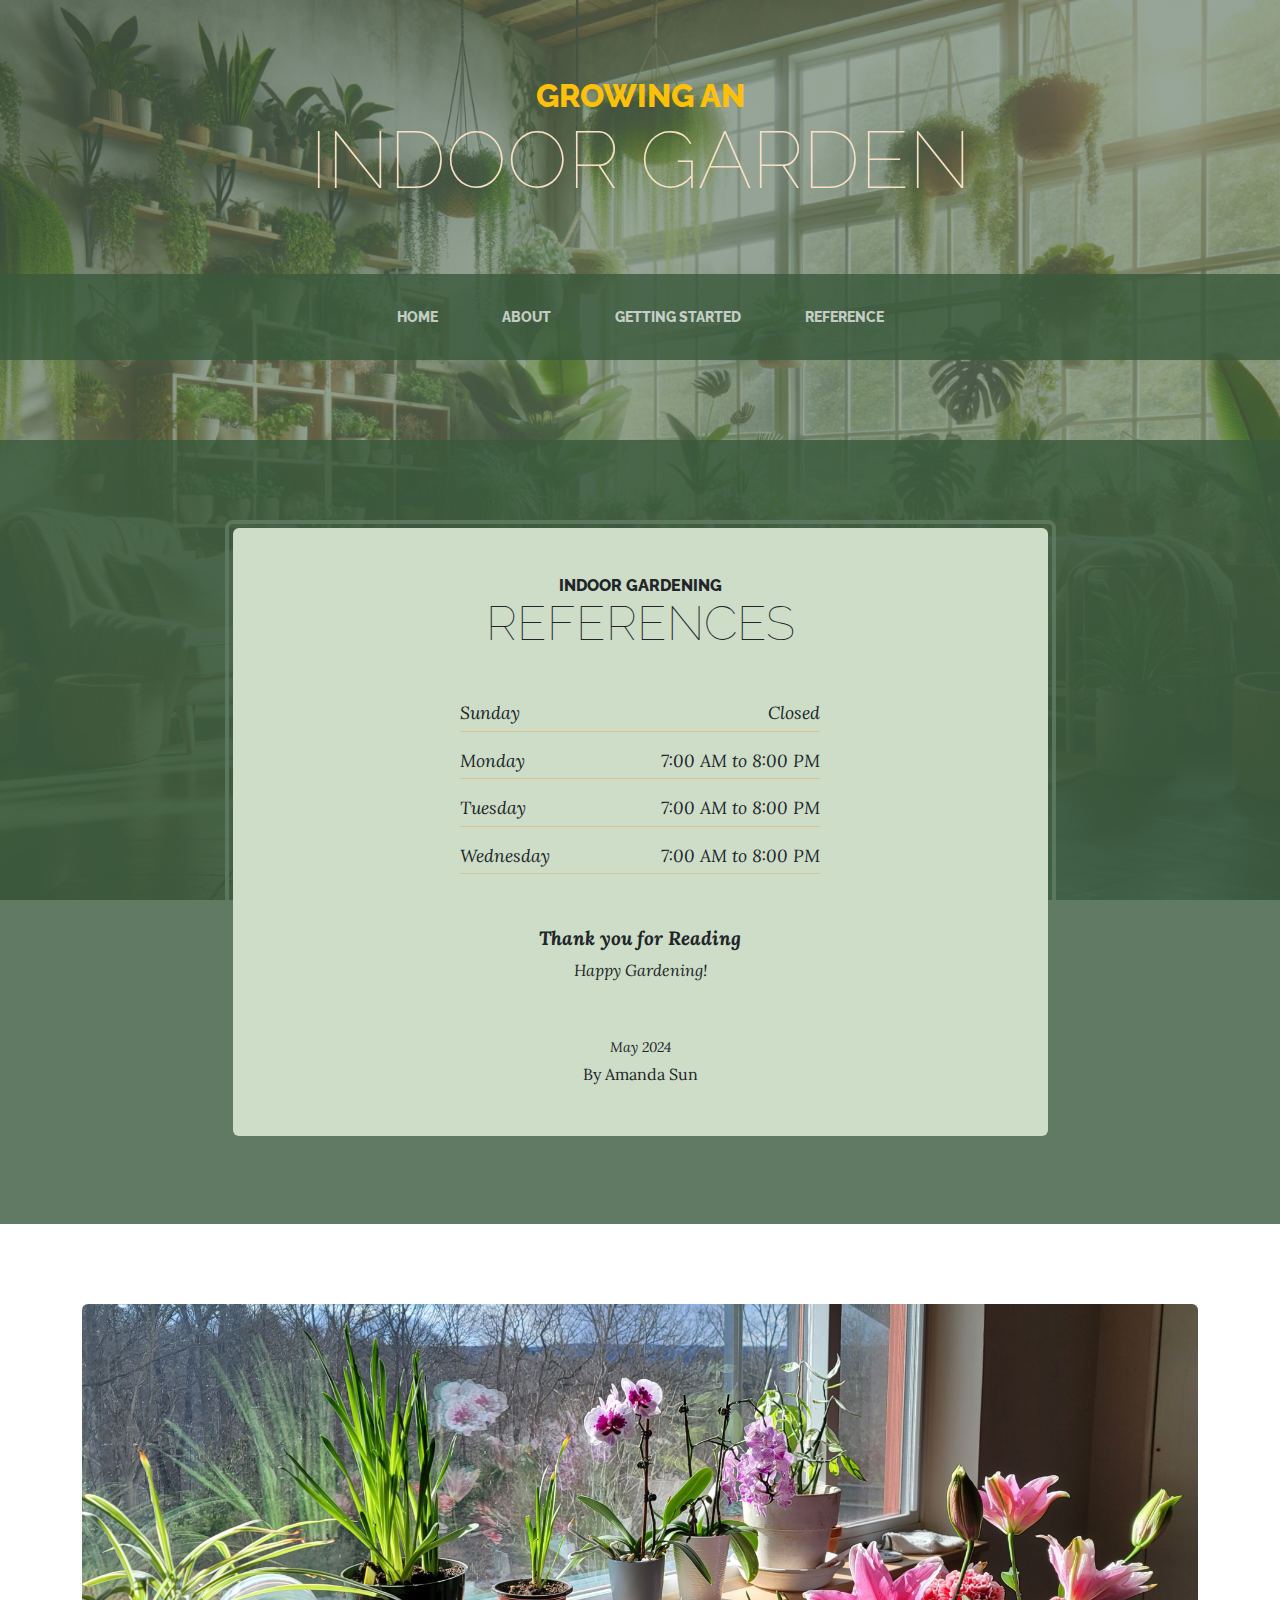
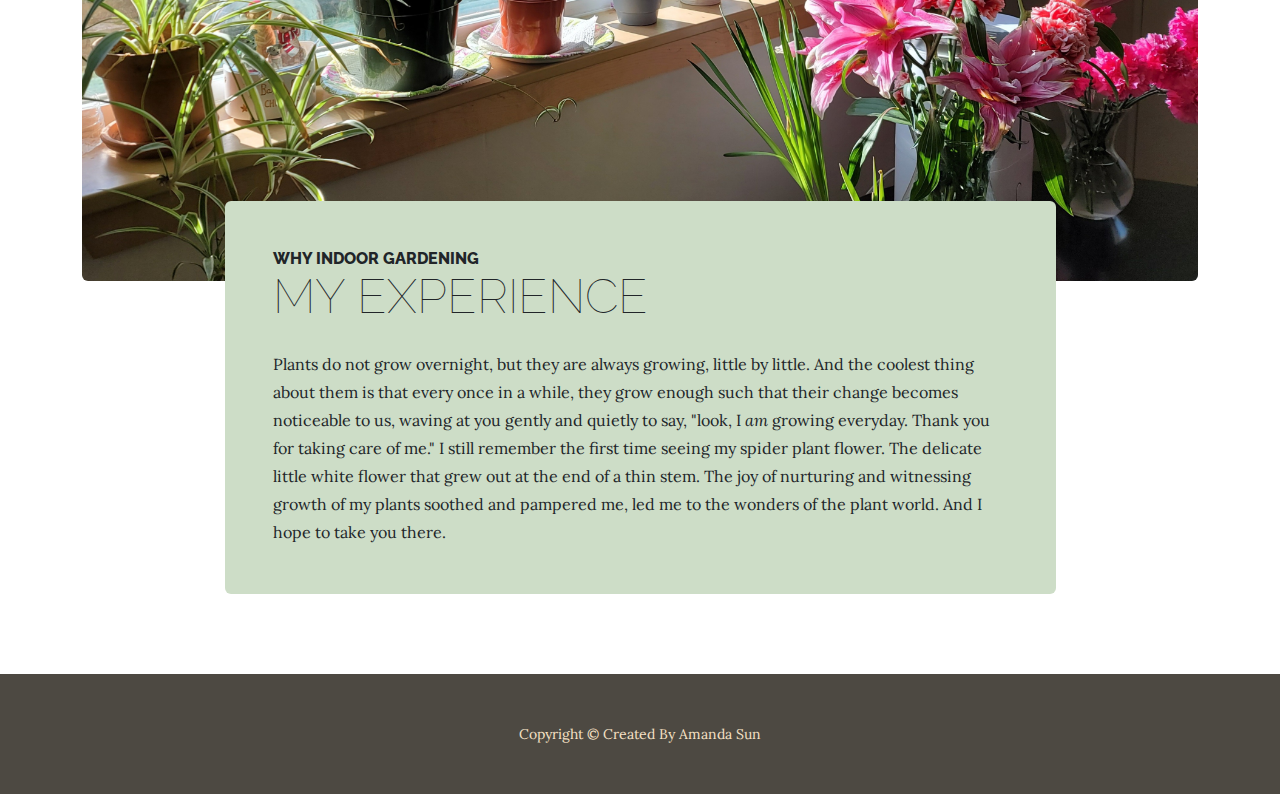
==== reference.html @ 65b90a3c "Add files via upload" ====
<!DOCTYPE html>
<html lang="en">
    <head>
        <meta charset="utf-8" />
        <meta name="viewport" content="width=device-width, initial-scale=1, shrink-to-fit=no" />
        <meta name="description" content="" />
        <meta name="author" content="" />
        <title>Amanda's Guide to an Indoor Garden</title>
        <link rel="icon" type="image/x-icon" href="images/icon.png" />
        <!-- Google fonts-->
        <link href="https://fonts.googleapis.com/css?family=Raleway:100,100i,200,200i,300,300i,400,400i,500,500i,600,600i,700,700i,800,800i,900,900i" rel="stylesheet" />
        <link href="https://fonts.googleapis.com/css?family=Lora:400,400i,700,700i" rel="stylesheet" />
        <!-- Core theme CSS (includes Bootstrap)-->
        <link href="css/styles.css" rel="stylesheet" />
    </head>
    <body>
        <header>
            <h1 class="site-heading text-center text-faded d-none d-lg-block">
                <span class="site-heading-upper text-primary mb-3">Growing an</span>
                <span class="site-heading-lower">Indoor Garden</span>
            </h1>
        </header>
        <!-- Navigation-->
        <nav class="navbar navbar-expand-lg navbar-dark py-lg-4" id="mainNav">
            <div class="container">
                <a class="navbar-brand text-uppercase fw-bold d-lg-none" href="index.html">Growing an Indoor Garden</a>
                <button class="navbar-toggler" type="button" data-bs-toggle="collapse" data-bs-target="#navbarSupportedContent" aria-controls="navbarSupportedContent" aria-expanded="false" aria-label="Toggle navigation"><span class="navbar-toggler-icon"></span></button>
                <div class="collapse navbar-collapse" id="navbarSupportedContent">
                    <ul class="navbar-nav mx-auto">
                        <li class="nav-item px-lg-4"><a class="nav-link text-uppercase" href="index.html">Home</a></li>
                        <li class="nav-item px-lg-4"><a class="nav-link text-uppercase" href="about.html">About</a></li>
                        <li class="nav-item px-lg-4"><a class="nav-link text-uppercase" href="start.html">Getting Started</a></li>
                        <li class="nav-item px-lg-4"><a class="nav-link text-uppercase" href="reference.html">Reference</a></li>
                    </ul>
                </div>
            </div>
        </nav>
        <section class="page-section cta">
            <div class="container">
                <div class="row">
                    <div class="col-xl-9 mx-auto">
                        <div class="cta-inner bg-faded text-center rounded">
                            <h2 class="section-heading mb-5">
                                <span class="section-heading-upper">Indoor Gardening</span>
                                <span class="section-heading-lower">References</span>
                            </h2>
                            <ul class="list-unstyled list-hours mb-5 text-left mx-auto">
                                <li class="list-unstyled-item list-hours-item d-flex">
                                    Sunday
                                    <span class="ms-auto">Closed</span>
                                </li>
                                <li class="list-unstyled-item list-hours-item d-flex">
                                    Monday
                                    <span class="ms-auto">7:00 AM to 8:00 PM</span>
                                </li>
                                <li class="list-unstyled-item list-hours-item d-flex">
                                    Tuesday
                                    <span class="ms-auto">7:00 AM to 8:00 PM</span>
                                </li>
                                <li class="list-unstyled-item list-hours-item d-flex">
                                    Wednesday
                                    <span class="ms-auto">7:00 AM to 8:00 PM</span>
                                </li>
                                <!-- <li class="list-unstyled-item list-hours-item d-flex">
                                    Thursday
                                    <span class="ms-auto">7:00 AM to 8:00 PM</span>
                                </li>
                                <li class="list-unstyled-item list-hours-item d-flex">
                                    Friday
                                    <span class="ms-auto">7:00 AM to 8:00 PM</span>
                                </li>
                                <li class="list-unstyled-item list-hours-item d-flex">
                                    Saturday
                                    <span class="ms-auto">9:00 AM to 5:00 PM</span>
                                </li> -->
                            </ul>
                            <p class="address mb-5">
                                <em>
                                    <strong>Thank you for Reading</strong>
                                    <br />
                                    Happy Gardening!
                                </em>
                            </p>
                            <p class="mb-0">
                                <small><em>May 2024</em></small>
                                <br />
                                By Amanda Sun
                            </p>
                        </div>
                    </div>
                </div>
            </div>
        </section>
        <section class="page-section about-heading">
            <div class="container">
                <img class="img-fluid rounded about-heading-img mb-3 mb-lg-0" src="images/about2.jpeg" alt="..." />
                <div class="about-heading-content">
                    <div class="row">
                        <div class="col-xl-9 col-lg-10 mx-auto">
                            <div class="bg-faded rounded p-5">
                                <h2 class="section-heading mb-4">
                                    <span class="section-heading-upper">Why Indoor Gardening</span>
                                    <span class="section-heading-lower">My Experience</span>
                                </h2>
                                <p class="mb-0">
                                    Plants do not grow overnight, but they are always growing, little by little. And the coolest thing about them is that every once in a while, they grow enough such that their change becomes noticeable to us, waving at you gently and quietly to say, "look, I <em>am</em> growing everyday. Thank you for taking care of me." I still remember the first time seeing my spider plant flower. The delicate little white flower that grew out at the end of a thin stem. The joy of nurturing and witnessing growth of my plants soothed and pampered me, led me to the wonders of the plant world. And I hope to take you there.
                                </p>

                            </div>
                        </div>
                    </div>
                </div>
            </div>
        </section>
        <footer class="footer text-faded text-center py-5">
            <div class="container"><p class="m-0 small">Copyright &copy; Created By Amanda Sun</p></div>
        </footer>
        <!-- Bootstrap core JS-->
        <script src="https://cdn.jsdelivr.net/npm/bootstrap@5.2.3/dist/js/bootstrap.bundle.min.js"></script>
        <!-- Core theme JS-->
        <script src="js/scripts.js"></script>
    </body>
</html>
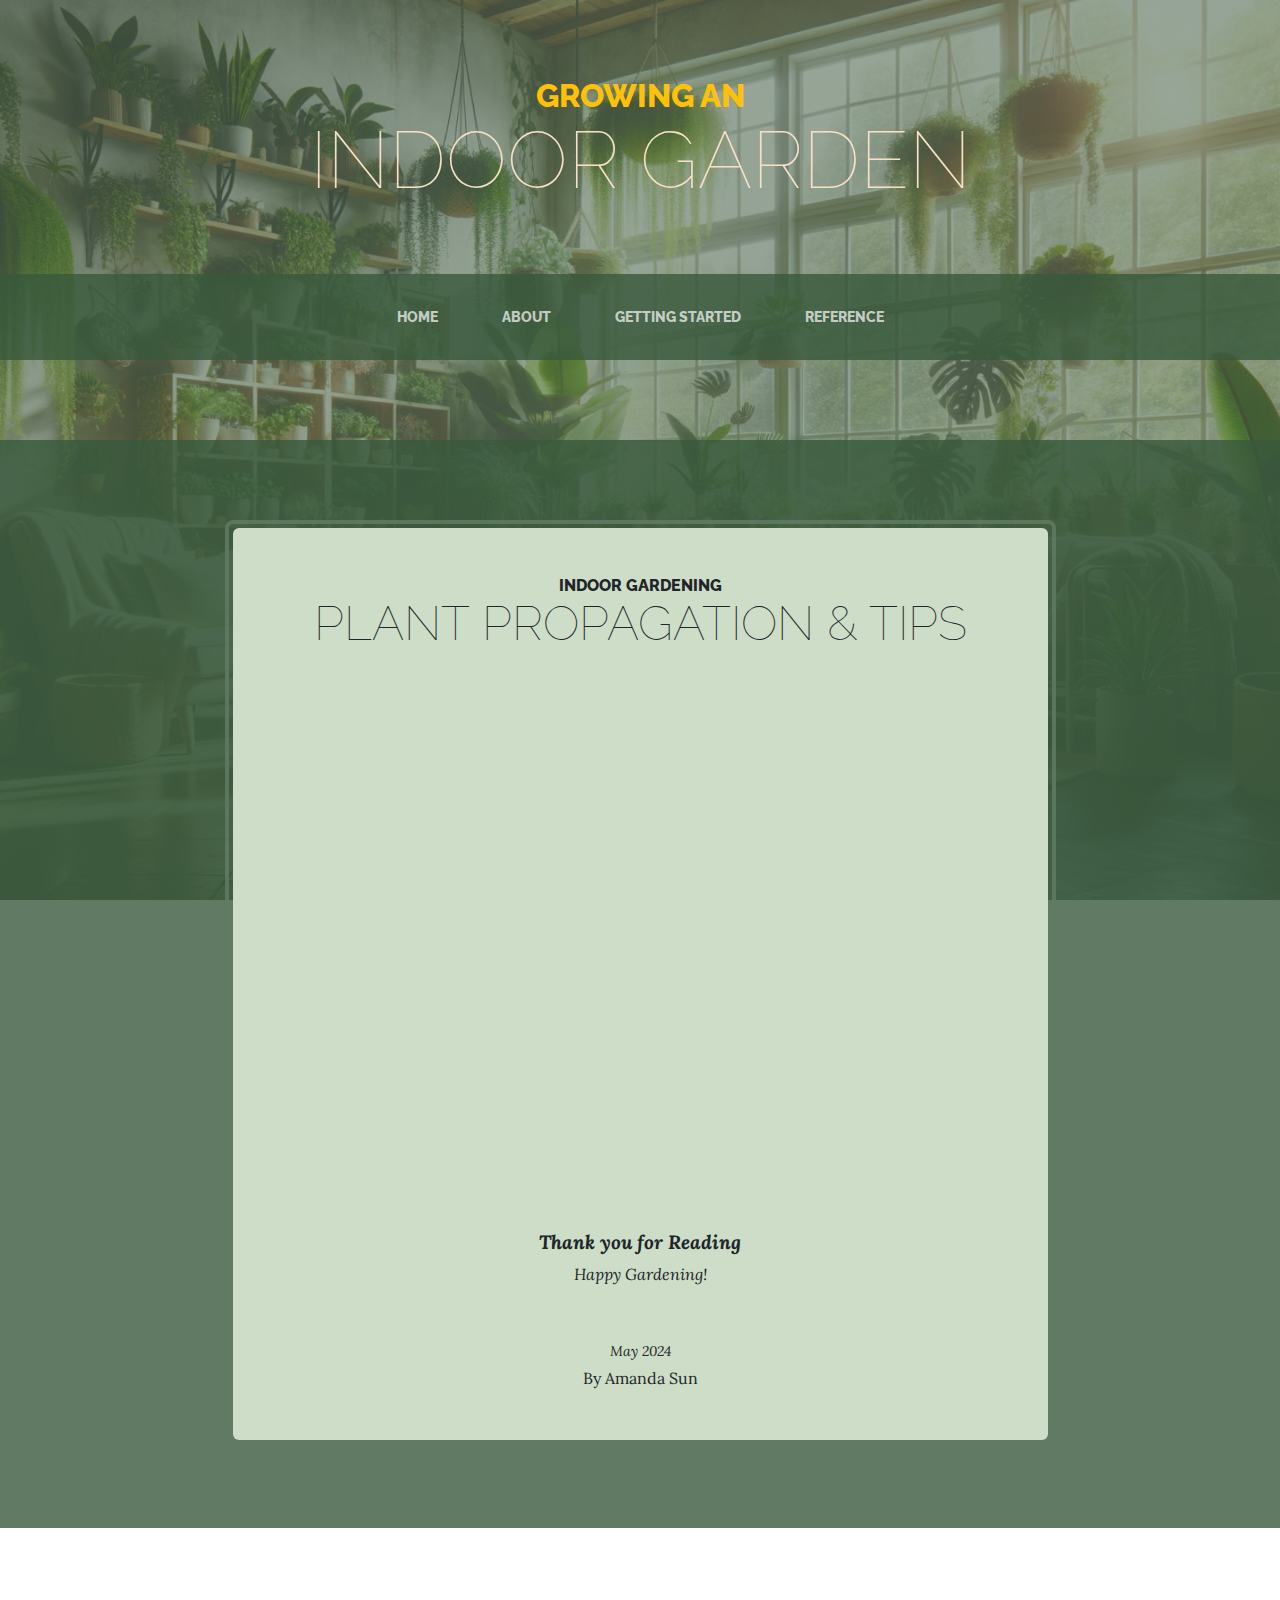
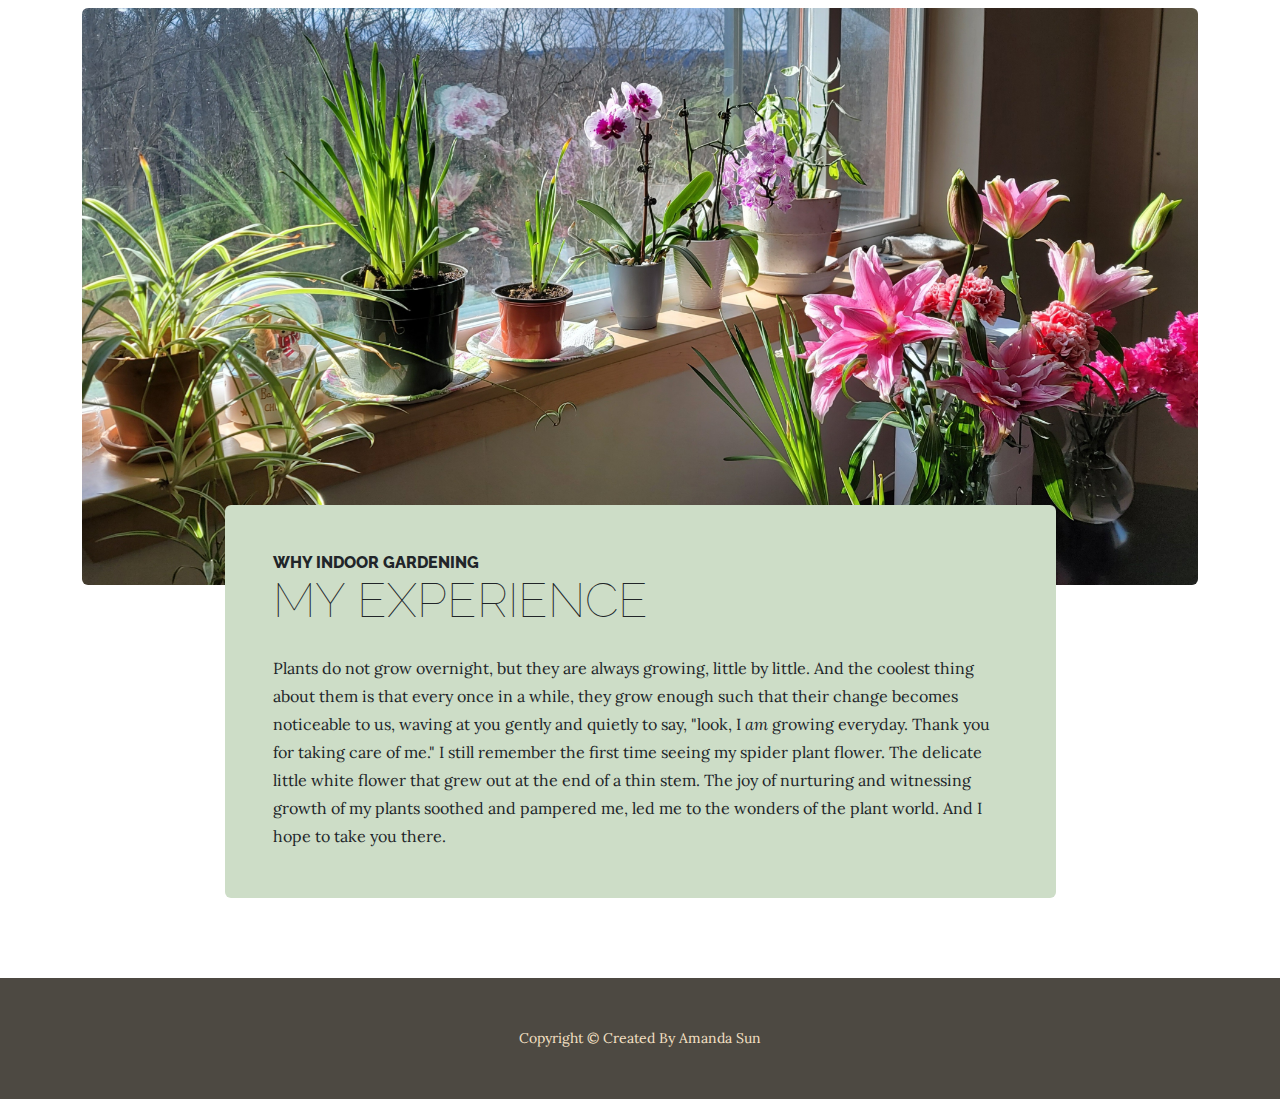
==== commit 4e557275: "Add files via upload" ====
--- a/reference.html
+++ b/reference.html
@@ -42,9 +42,11 @@
                         <div class="cta-inner bg-faded text-center rounded">
                             <h2 class="section-heading mb-5">
                                 <span class="section-heading-upper">Indoor Gardening</span>
-                                <span class="section-heading-lower">References</span>
+                                <span class="section-heading-lower">Plant Propagation & Tips</span>
                             </h2>
-                            <ul class="list-unstyled list-hours mb-5 text-left mx-auto">
+                            <iframe class="mb-5" width="840" height="472" src="https://www.youtube.com/embed/Jh5oX0VRnzk?si=5YfnonJ5waE9eFnv" title="YouTube video player" frameborder="0" allow="accelerometer; autoplay; clipboard-write; encrypted-media; gyroscope; picture-in-picture; web-share" referrerpolicy="strict-origin-when-cross-origin" allowfullscreen></iframe>
+
+                            <!-- <ul class="list-unstyled list-hours mb-5 text-left mx-auto">
                                 <li class="list-unstyled-item list-hours-item d-flex">
                                     Sunday
                                     <span class="ms-auto">Closed</span>
@@ -61,7 +63,7 @@
                                     Wednesday
                                     <span class="ms-auto">7:00 AM to 8:00 PM</span>
                                 </li>
-                                <!-- <li class="list-unstyled-item list-hours-item d-flex">
+                                <li class="list-unstyled-item list-hours-item d-flex">
                                     Thursday
                                     <span class="ms-auto">7:00 AM to 8:00 PM</span>
                                 </li>
@@ -72,8 +74,8 @@
                                 <li class="list-unstyled-item list-hours-item d-flex">
                                     Saturday
                                     <span class="ms-auto">9:00 AM to 5:00 PM</span>
-                                </li> -->
-                            </ul>
+                                </li>
+                            </ul> -->
                             <p class="address mb-5">
                                 <em>
                                     <strong>Thank you for Reading</strong>
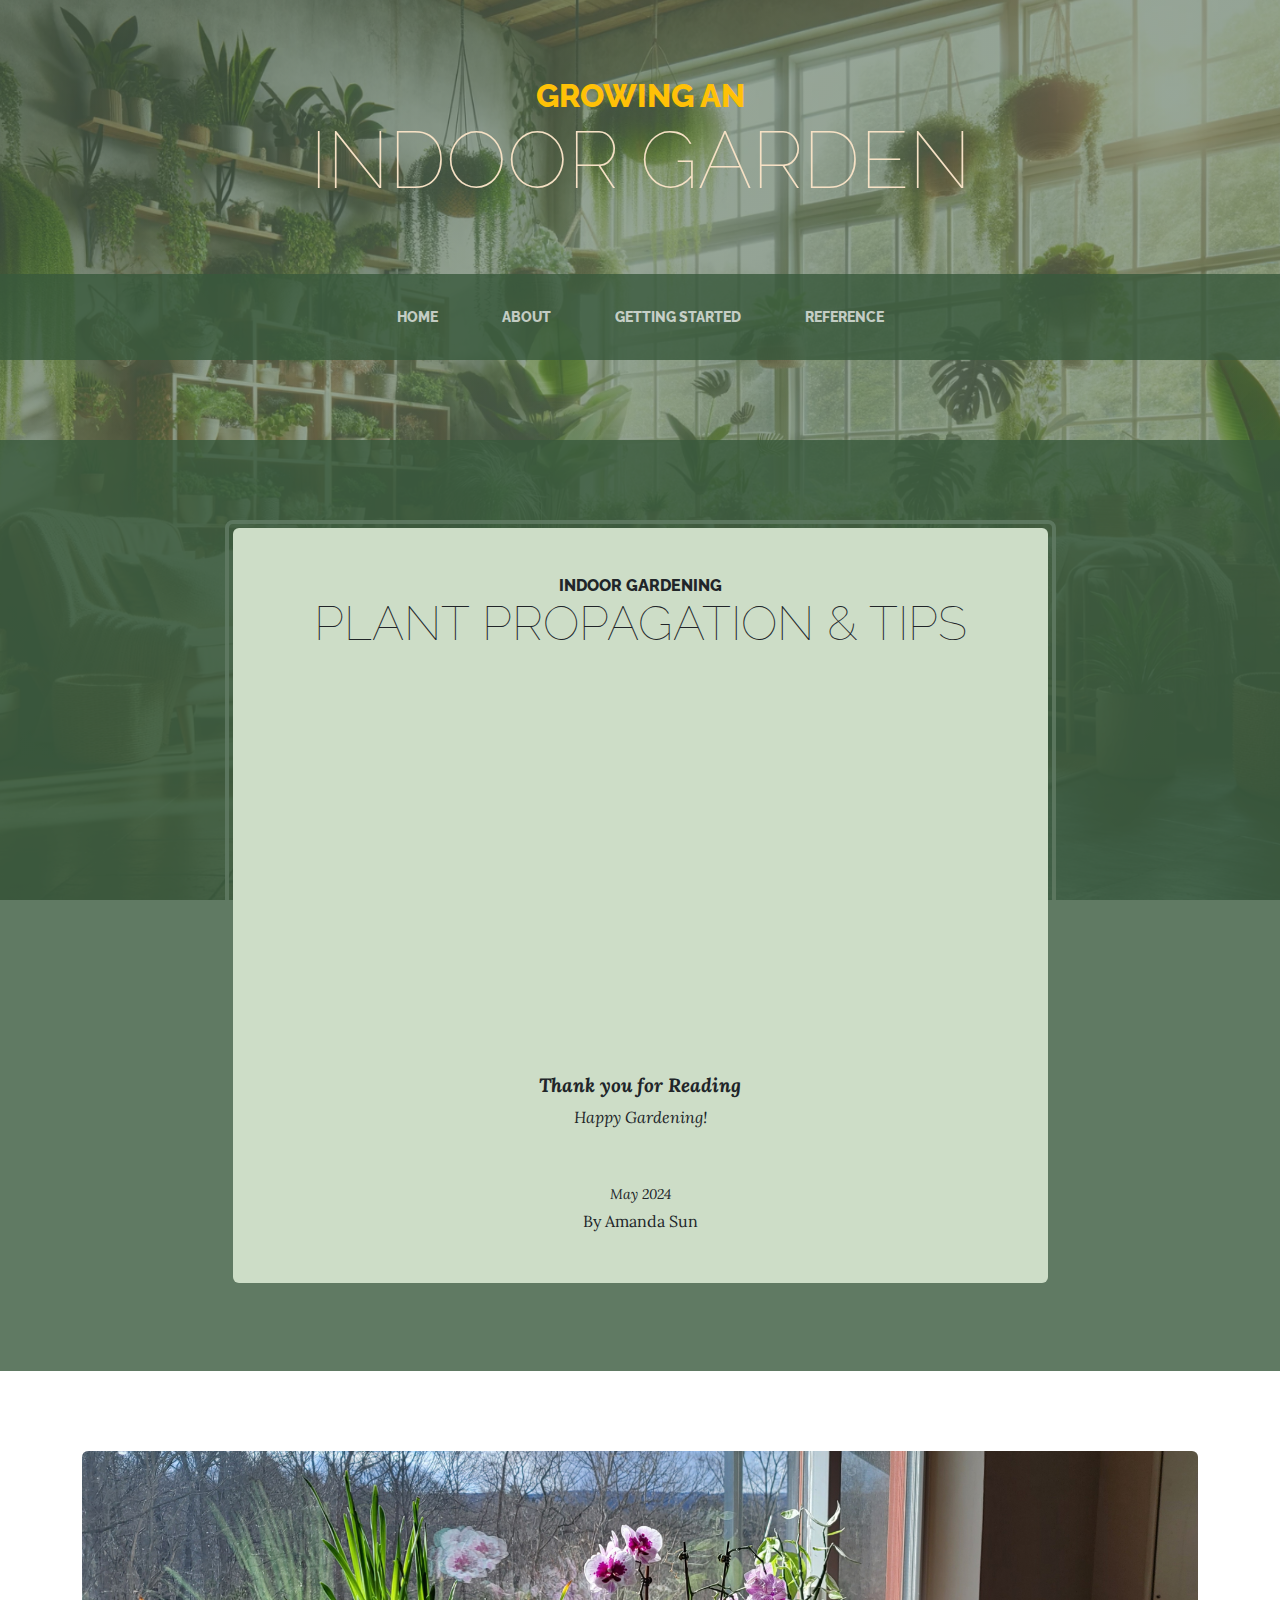
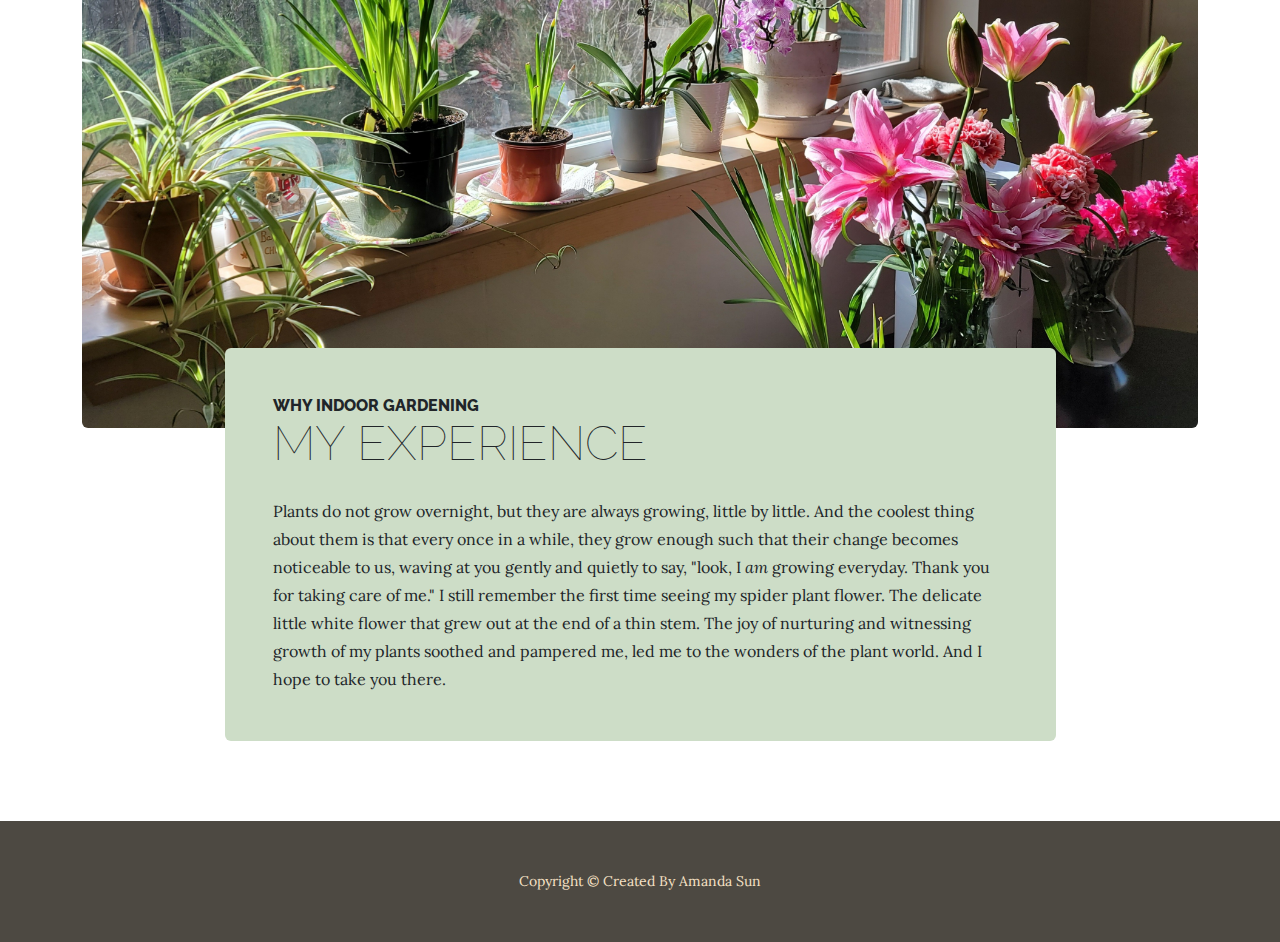
==== commit 191cfd69: "Add files via upload" ====
--- a/reference.html
+++ b/reference.html
@@ -44,7 +44,7 @@
                                 <span class="section-heading-upper">Indoor Gardening</span>
                                 <span class="section-heading-lower">Plant Propagation & Tips</span>
                             </h2>
-                            <iframe class="mb-5" width="840" height="472" src="https://www.youtube.com/embed/Jh5oX0VRnzk?si=5YfnonJ5waE9eFnv" title="YouTube video player" frameborder="0" allow="accelerometer; autoplay; clipboard-write; encrypted-media; gyroscope; picture-in-picture; web-share" referrerpolicy="strict-origin-when-cross-origin" allowfullscreen></iframe>
+                            <iframe class="mb-5" width="560" height="315" src="https://www.youtube.com/embed/Jh5oX0VRnzk?si=5YfnonJ5waE9eFnv" title="YouTube video player" frameborder="0" allow="accelerometer; autoplay; clipboard-write; encrypted-media; gyroscope; picture-in-picture; web-share" referrerpolicy="strict-origin-when-cross-origin" allowfullscreen></iframe>
 
                             <!-- <ul class="list-unstyled list-hours mb-5 text-left mx-auto">
                                 <li class="list-unstyled-item list-hours-item d-flex">
